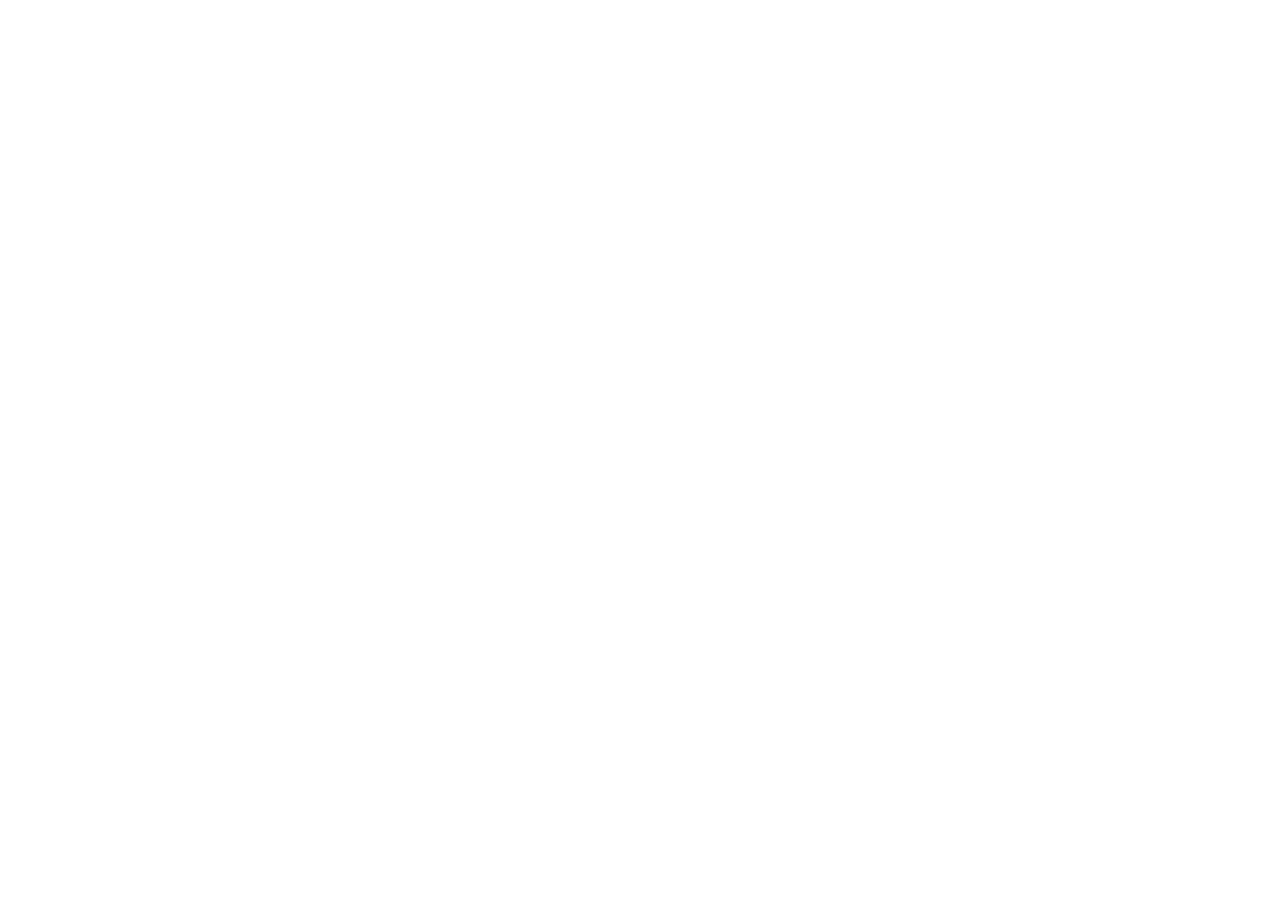
==== index.html @ 6c7f8178 "boiller" ====
<!DOCTYPE html>
<html lang="en">
<head>
    <meta charset="UTF-8">
    <meta name="viewport" content="width=device-width, initial-scale=1.0">
    <title>Document</title>
</head>
<body>
    
</body>
</html>
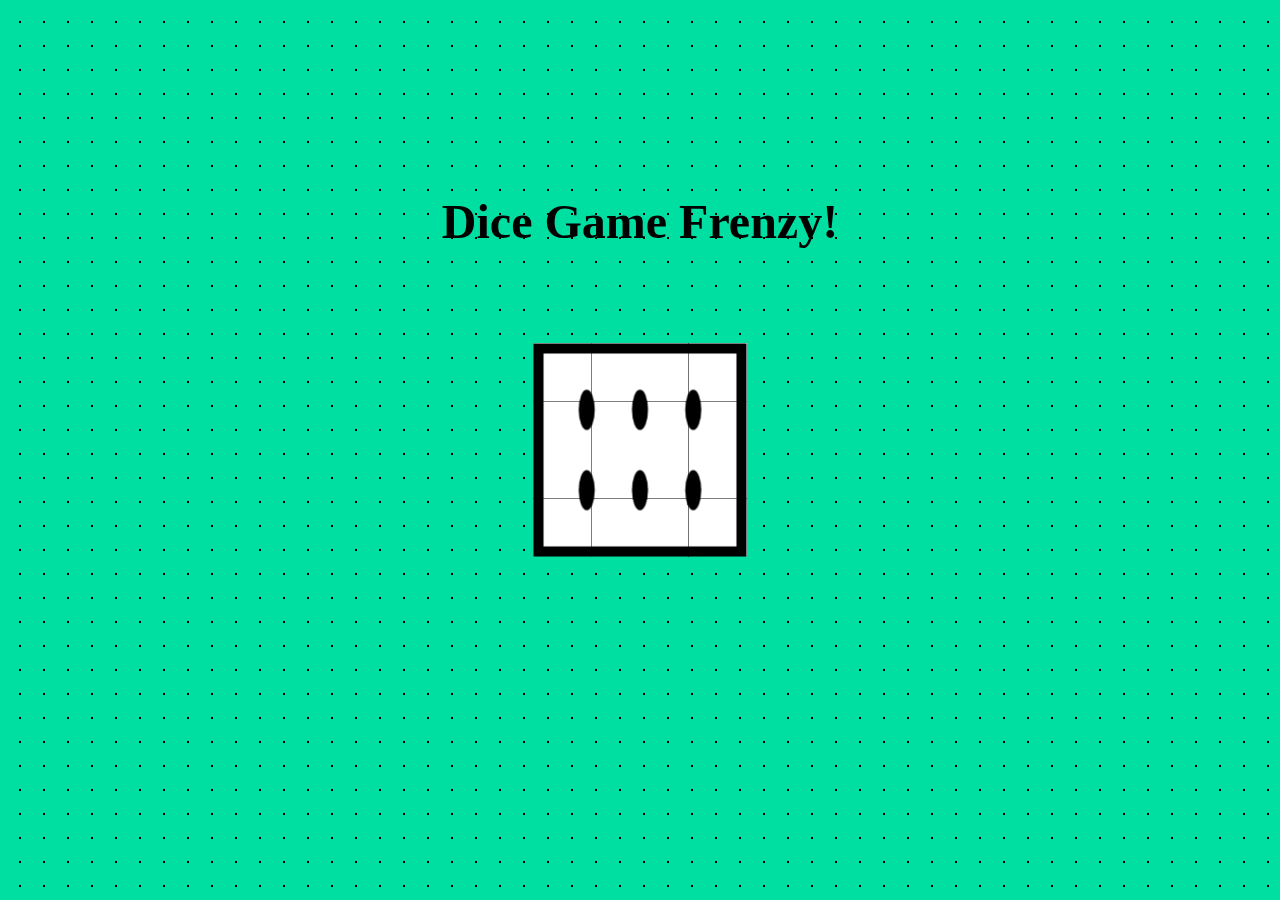
==== commit b7403b21: "chanhed load to index beacuse it loads first" ====
--- a/index.html
+++ b/index.html
@@ -1,11 +1,79 @@
 <!DOCTYPE html>
 <html lang="en">
-<head>
-    <meta charset="UTF-8">
-    <meta name="viewport" content="width=device-width, initial-scale=1.0">
-    <title>Document</title>
-</head>
-<body>
-    
-</body>
-</html>+  <head>
+    <meta charset="UTF-8" />
+    <meta name="viewport" content="width=device-width, initial-scale=1.0" />
+    <title>Loading page</title>
+    <!-- the link goes through the folder then the css  -->
+    <link rel="stylesheet" href="./css/load.css" />
+  </head>
+
+  <body>
+    <div class="loaderViewPort">
+      <h1>Dice Game Frenzy!</h1>
+      <div class="loader">
+        <div class="side front">
+          <div class="dot"></div>
+        </div>
+        <div class="side back">
+          <div class="dotContainer">
+            <div class="dot"></div>
+            <div class="dot"></div>
+            <div class="dot"></div>
+          </div>
+        </div>
+        <div class="side left">
+          <div class="dotContainer">
+            <div class="dot"></div>
+            <div class="dot"></div>
+          </div>
+        </div>
+        <div class="side right">
+          <div class="dotContainer">
+            <div class="subDotContainer">
+              <div class="dot"></div>
+              <div class="dot"></div>
+            </div>
+            <div class="subDotContainer">
+              <div class="dot"></div>
+              <div class="dot"></div>
+            </div>
+          </div>
+        </div>
+        <div class="side top">
+          <div class="dotContainer">
+            <div class="subDotContainer">
+              <div class="dot"></div>
+              <div class="dot"></div>
+            </div>
+            <div class="subDotContainer">
+              <div class="dot"></div>
+            </div>
+            <div class="subDotContainer">
+              <div class="dot"></div>
+              <div class="dot"></div>
+            </div>
+          </div>
+        </div>
+        <div class="side bottom">
+          <div class="dotContainer">
+            <div class="subDotContainer">
+              <div class="dot"></div>
+              <div class="dot"></div>
+            </div>
+            <div class="subDotContainer">
+              <div class="dot"></div>
+              <div class="dot"></div>
+            </div>
+            <div class="subDotContainer">
+              <div class="dot"></div>
+              <div class="dot"></div>
+            </div>
+          </div>
+        </div>
+      </div>
+    </div>
+    <!-- This is the link to the js file here -->
+    <script src="./js/load.js"></script>
+  </body>
+</html>
--- a/css/load.css
+++ b/css/load.css
@@ -0,0 +1,158 @@
+/* great to separate the css for bug control */
+/* loading page css code only!!*/
+
+.loaderViewPort {
+  --BG-COLOR: #00dfa2;
+  width: 160rem; /* Adjust the width as needed */
+  aspect-ratio: 1;
+  border-radius: 50%;
+  perspective: 10000px;
+  display: flex;
+  justify-content: center;
+  align-items: center;
+  border: 4px solid black;
+  animation: changeColor 5s ease infinite;
+  background-color: var(--BG-COLOR);
+  opacity: 1;
+  background-image: radial-gradient(black 1px, transparent 1px),
+    radial-gradient(black 1px, var(--BG-COLOR) 1px);
+  background-size: 24px 24px;
+  position: fixed;
+  top: 50%;
+  left: 50%;
+  transform: translate(-50%, -50%);
+}
+
+h1 {
+  position: absolute;
+  top: 40%; /* This controls the height of the h1 */
+  color: black;
+  font-size: 3rem;
+  font-weight: 900;
+  z-index: 1;
+  text-align: center;
+  margin: 0;
+}
+
+.loader {
+  /* Container for the dice*/
+  position: relative; /* Ensure positioning context for absolute positioning */
+  display: flex;
+  flex-direction: column; /* Ensure the heading is on top of the loader */
+  justify-content: center;
+  align-items: center;
+  transform: rotateX(90deg);
+  transform-style: preserve-3d;
+  animation: revolve 2s ease infinite;
+}
+
+.dot {
+  width: 1rem;
+  aspect-ratio: 0.4;
+  background-color: black;
+  border-radius: 110%;
+}
+.dotContainer {
+  /* Flexbox to arrange dots horizontally */
+  width: 100%;
+  height: 100%;
+  display: flex;
+  justify-content: space-around;
+  align-items: center;
+}
+.subDotContainer {
+  /* Flexbox to arrange dots vertically */
+  height: 100%;
+  display: flex;
+  flex-direction: column;
+  justify-content: space-around;
+}
+.left .dotContainer {
+  transform: rotate(45deg);
+}
+.side {
+  /* Actual sides of the dice */
+  background-color: rgba(255, 345, 255, 1);
+  padding: 1rem;
+  position: absolute;
+  width: 10em; /* Varying this will vary the Dice's size */
+  aspect-ratio: 1;
+  display: flex;
+  justify-content: center;
+  align-items: center;
+  border: 10px solid black;
+}
+.front {
+  transform: translateZ(3rem);
+}
+.back {
+  transform: translateZ(-3rem);
+}
+.back .dotContainer {
+  transform: rotate(-45deg);
+}
+.left {
+  transform: rotateY(90deg) translateZ(3rem);
+}
+.right {
+  transform: rotateY(90deg) translateZ(-3rem);
+}
+.bottom {
+  transform: translateY(3rem) rotateX(90deg);
+}
+.top {
+  transform: translateY(-3rem) rotateX(90deg);
+}
+@keyframes revolve {
+  0% {
+    transform: rotate3d(1, 0, 0, 0deg) rotate3d(0, 1, 0, 0deg)
+      rotate3d(0, 0, 1, 0deg);
+  }
+  20% {
+    transform: rotate3d(1, 0, 0, 72deg) rotate3d(0, 1, 0, 72deg)
+      rotate3d(0, 0, 1, 72deg);
+  }
+  40% {
+    transform: rotate3d(1, 0, 0, 148deg) rotate3d(0, 1, 0, 148deg)
+      rotate3d(0, 0, 1, 148deg);
+  }
+  60% {
+    transform: rotate3d(1, 0, 0, 216deg) rotate3d(0, 1, 0, 216deg)
+      rotate3d(0, 0, 1, 216deg);
+  }
+  80% {
+    transform: rotate3d(1, 0, 0, 288deg) rotate3d(0, 1, 0, 288deg)
+      rotate3d(0, 0, 1, 288deg);
+  }
+  100% {
+    transform: rotate3d(1, 0, 0, 360deg) rotate3d(0, 1, 0, 360deg)
+      rotate3d(0, 0, 1, 360deg);
+  }
+}
+@keyframes changeColor {
+  /*we can change the colours of the loader or use a different one depending on our design*/
+  0% {
+    background-color: #00dfa2;
+    background-position: 0px, 0px;
+  }
+  20% {
+    --BG-COLOR: #f72798;
+    background-position: 24px, 24px;
+  }
+  40% {
+    --BG-COLOR: #f57d1f;
+    background-position: 36px, 36px;
+  }
+  60% {
+    --BG-COLOR: #16ff00;
+    background-position: 24px, 24px;
+  }
+  80% {
+    --BG-COLOR: #ff004d;
+    background-position: 36px, 36px;
+  }
+  100% {
+    --BG-COLOR: #00dfa2;
+    background-position: 24px, 24px;
+  }
+}
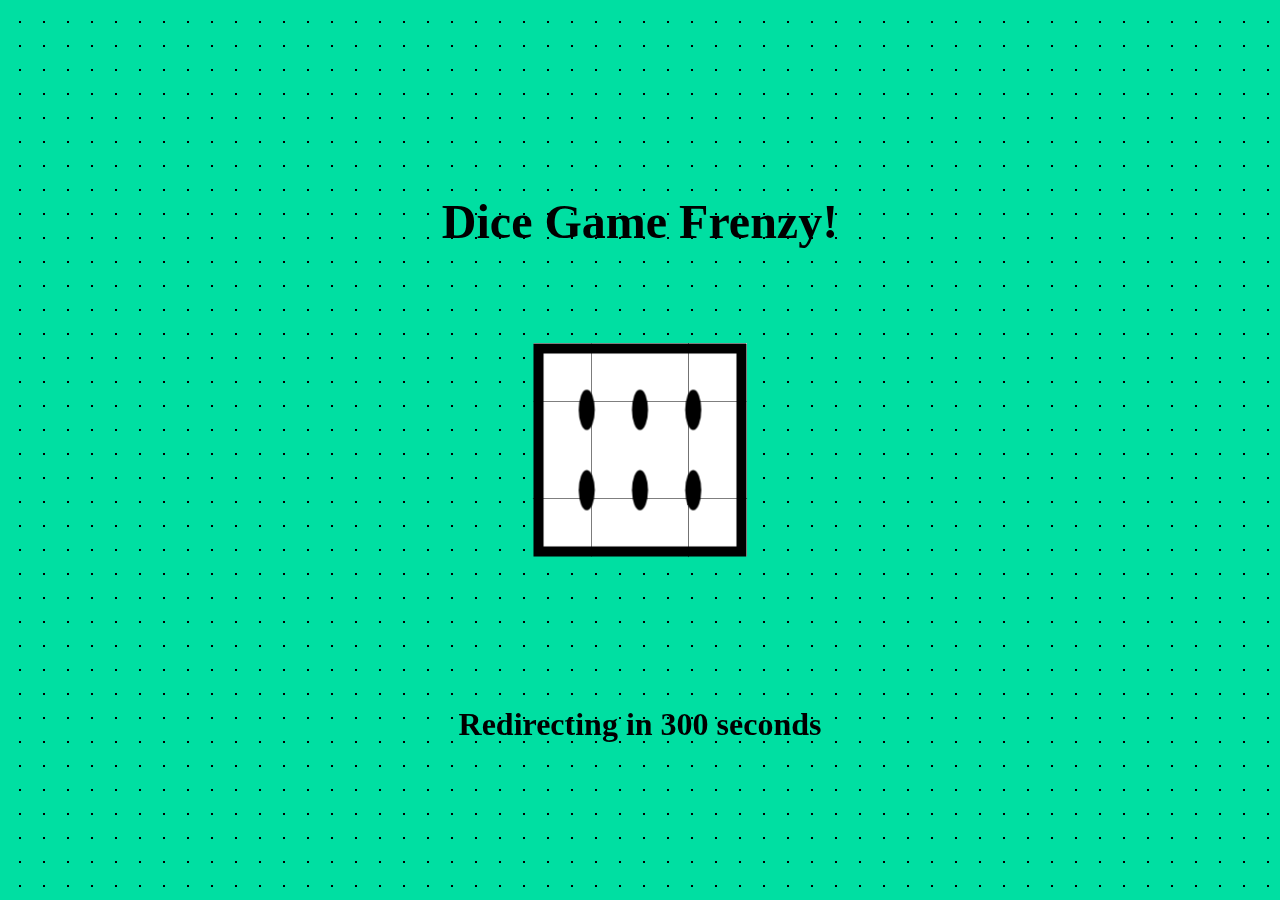
==== commit b11a6ac8: "finalized loading page" ====
--- a/index.html
+++ b/index.html
@@ -11,6 +11,7 @@
   <body>
     <div class="loaderViewPort">
       <h1>Dice Game Frenzy!</h1>
+      <div id="countdownDisplay"></div>
       <div class="loader">
         <div class="side front">
           <div class="dot"></div>
--- a/css/load.css
+++ b/css/load.css
@@ -33,7 +33,15 @@
   text-align: center;
   margin: 0;
 }
-
+#countdownDisplay {
+  position: absolute;
+  top: 60%;
+  color: black;
+  font-size: 2rem;
+  font-weight: 900;
+  z-index: 1;
+  text-align: center;
+}
 .loader {
   /* Container for the dice*/
   position: relative; /* Ensure positioning context for absolute positioning */
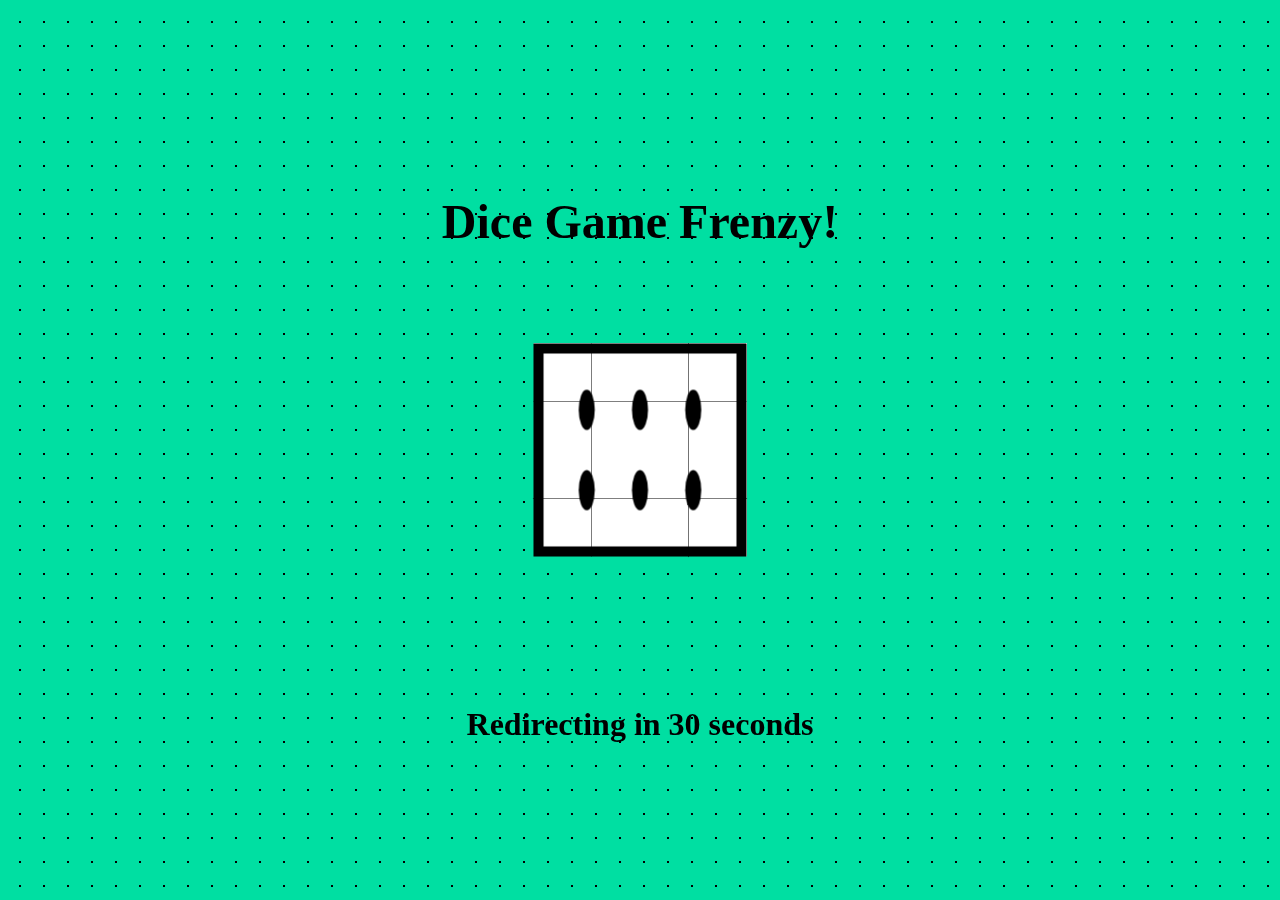
==== commit e6875b55: "bug fix .html" ====
--- a/index.html
+++ b/index.html
@@ -5,7 +5,7 @@
     <meta name="viewport" content="width=device-width, initial-scale=1.0" />
     <title>Loading page</title>
     <!-- the link goes through the folder then the css  -->
-    <link rel="stylesheet" href="./css/load.css" />
+    <link rel="stylesheet" href="/css/load.css" />
   </head>
 
   <body>
@@ -75,6 +75,6 @@
       </div>
     </div>
     <!-- This is the link to the js file here -->
-    <script src="./js/load.js"></script>
+    <script src="/js/load.js"></script>
   </body>
 </html>
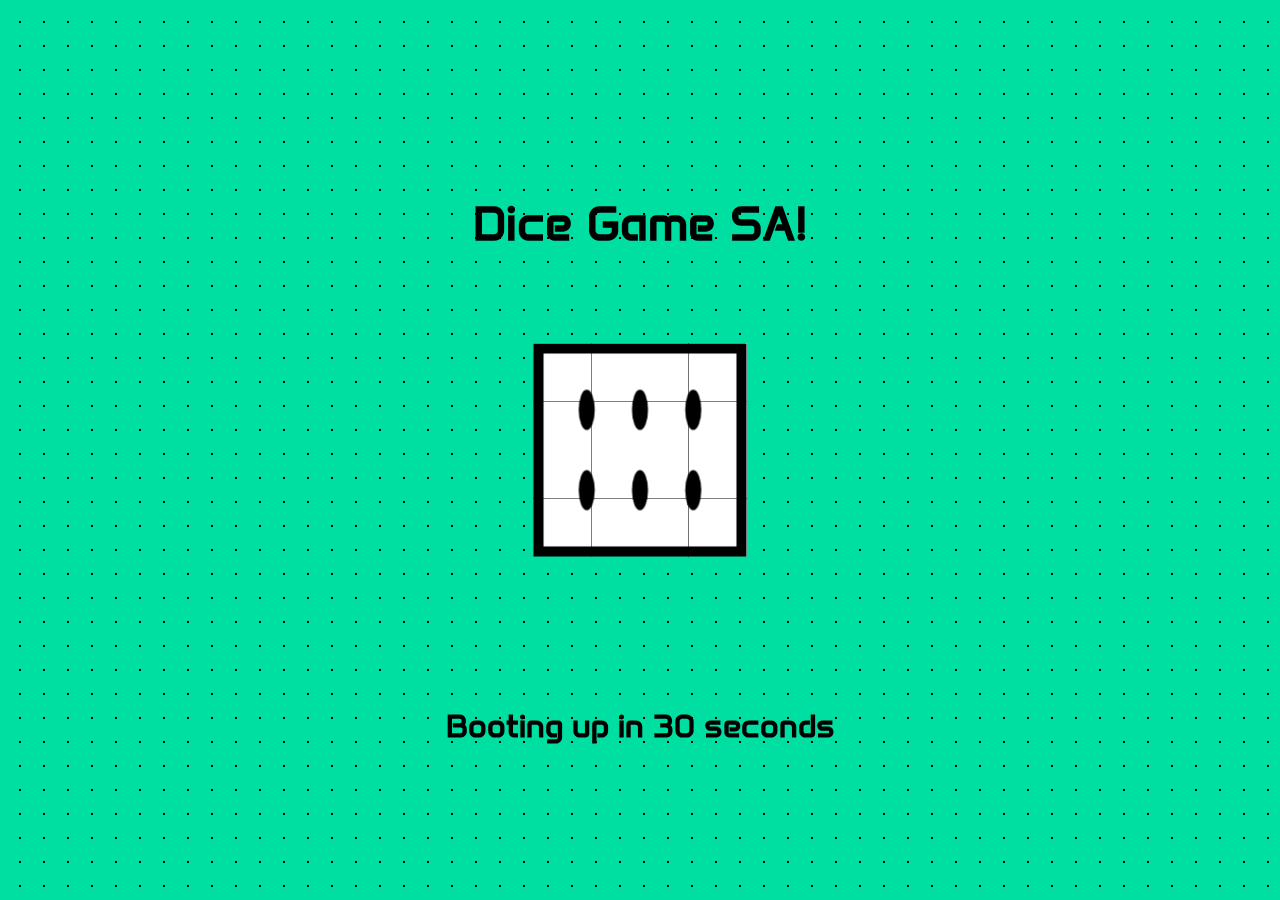
==== commit 8e6f5d20: "rough edits" ====
--- a/index.html
+++ b/index.html
@@ -6,11 +6,18 @@
     <title>Loading page</title>
     <!-- the link goes through the folder then the css  -->
     <link rel="stylesheet" href="/css/load.css" />
+    <!-- Google font link -->
+    <link rel="preconnect" href="https://fonts.googleapis.com" />
+    <link rel="preconnect" href="https://fonts.gstatic.com" crossorigin />
+    <link
+      href="https://fonts.googleapis.com/css2?family=Anta&display=swap"
+      rel="stylesheet"
+    />
   </head>
 
   <body>
     <div class="loaderViewPort">
-      <h1>Dice Game Frenzy!</h1>
+      <h1>Dice Game SA!</h1>
       <div id="countdownDisplay"></div>
       <div class="loader">
         <div class="side front">
--- a/css/load.css
+++ b/css/load.css
@@ -1,5 +1,9 @@
 /* great to separate the css for bug control */
 /* loading page css code only!!*/
+
+body {
+  font-family: Anta, sans-serif;
+}
 
 .loaderViewPort {
   --BG-COLOR: #00dfa2;
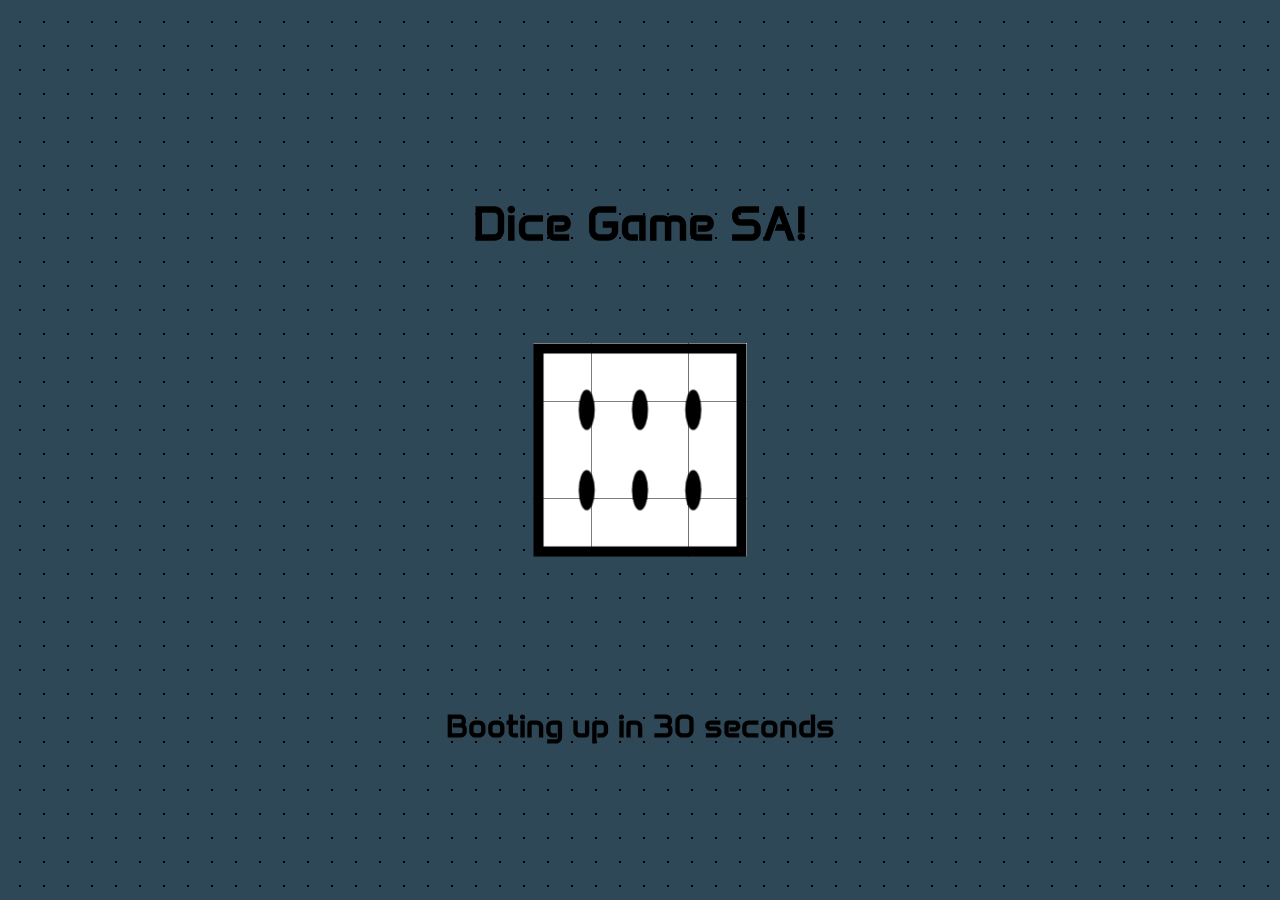
==== commit 2a86c523: "fixed rule page" ====
--- a/index.html
+++ b/index.html
@@ -5,6 +5,7 @@
     <meta name="viewport" content="width=device-width, initial-scale=1.0" />
     <title>Loading page</title>
     <!-- the link goes through the folder then the css  -->
+    <!-- please call me if you have issues linking  -->
     <link rel="stylesheet" href="/css/load.css" />
     <!-- Google font link -->
     <link rel="preconnect" href="https://fonts.googleapis.com" />
--- a/css/load.css
+++ b/css/load.css
@@ -6,7 +6,7 @@
 }
 
 .loaderViewPort {
-  --BG-COLOR: #00dfa2;
+  --BG-COLOR: #2f4858;
   width: 160rem; /* Adjust the width as needed */
   aspect-ratio: 1;
   border-radius: 50%;
@@ -144,27 +144,27 @@
 @keyframes changeColor {
   /*we can change the colours of the loader or use a different one depending on our design*/
   0% {
-    background-color: #00dfa2;
+    background-color: #2f4858;
     background-position: 0px, 0px;
   }
   20% {
-    --BG-COLOR: #f72798;
+    --BG-COLOR: #3b3b06;
     background-position: 24px, 24px;
   }
   40% {
-    --BG-COLOR: #f57d1f;
+    --BG-COLOR: #27421b;
     background-position: 36px, 36px;
   }
   60% {
-    --BG-COLOR: #16ff00;
+    --BG-COLOR: #124632;
     background-position: 24px, 24px;
   }
   80% {
-    --BG-COLOR: #ff004d;
+    --BG-COLOR: #034846;
     background-position: 36px, 36px;
   }
   100% {
-    --BG-COLOR: #00dfa2;
+    --BG-COLOR: #164953;
     background-position: 24px, 24px;
   }
 }
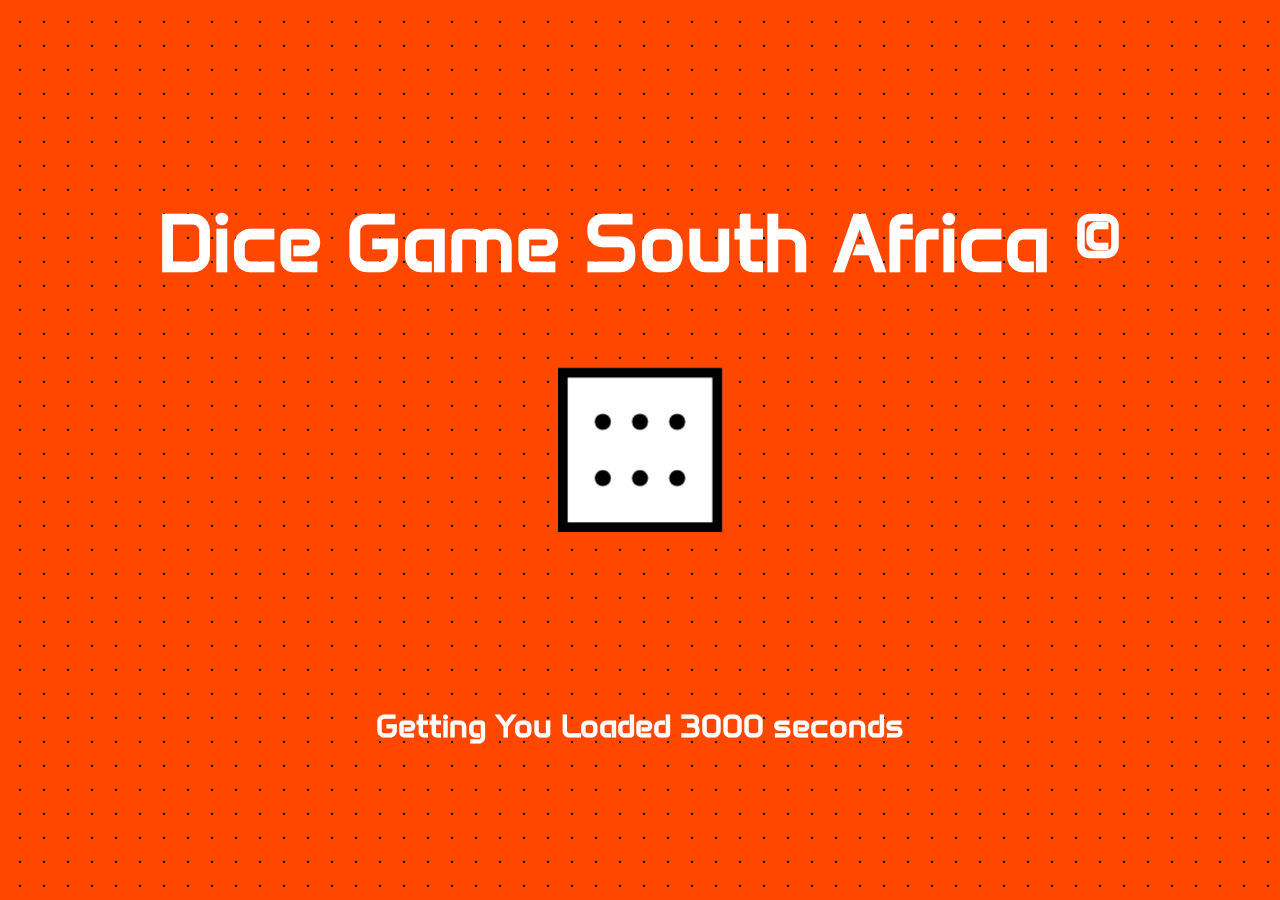
==== commit 955c3b0d: "index done" ====
--- a/index.html
+++ b/index.html
@@ -18,7 +18,7 @@
 
   <body>
     <div class="loaderViewPort">
-      <h1>Dice Game SA!</h1>
+      <h1>Dice Game South Africa &copy;</h1>
       <div id="countdownDisplay"></div>
       <div class="loader">
         <div class="side front">
--- a/css/load.css
+++ b/css/load.css
@@ -6,7 +6,7 @@
 }
 
 .loaderViewPort {
-  --BG-COLOR: #2f4858;
+  --BG-COLOR: #ff4700;
   width: 160rem; /* Adjust the width as needed */
   aspect-ratio: 1;
   border-radius: 50%;
@@ -14,8 +14,8 @@
   display: flex;
   justify-content: center;
   align-items: center;
-  border: 4px solid black;
-  animation: changeColor 5s ease infinite;
+  border: 10px solid black;
+  animation: changeColor 4s ease infinite;
   background-color: var(--BG-COLOR);
   opacity: 1;
   background-image: radial-gradient(black 1px, transparent 1px),
@@ -30,8 +30,8 @@
 h1 {
   position: absolute;
   top: 40%; /* This controls the height of the h1 */
-  color: black;
-  font-size: 3rem;
+  color: white;
+  font-size: 5rem;
   font-weight: 900;
   z-index: 1;
   text-align: center;
@@ -40,7 +40,7 @@
 #countdownDisplay {
   position: absolute;
   top: 60%;
-  color: black;
+  color: white;
   font-size: 2rem;
   font-weight: 900;
   z-index: 1;
@@ -60,7 +60,7 @@
 
 .dot {
   width: 1rem;
-  aspect-ratio: 0.4;
+  aspect-ratio: 1;
   background-color: black;
   border-radius: 110%;
 }
@@ -87,7 +87,7 @@
   background-color: rgba(255, 345, 255, 1);
   padding: 1rem;
   position: absolute;
-  width: 10em; /* Varying this will vary the Dice's size */
+  width: 7em; /* Varying this will vary the Dice's size */
   aspect-ratio: 1;
   display: flex;
   justify-content: center;
@@ -144,27 +144,27 @@
 @keyframes changeColor {
   /*we can change the colours of the loader or use a different one depending on our design*/
   0% {
-    background-color: #2f4858;
+    background-color: #00ff47;
     background-position: 0px, 0px;
   }
   20% {
-    --BG-COLOR: #3b3b06;
+    --BG-COLOR: #ff00b8;
     background-position: 24px, 24px;
   }
   40% {
-    --BG-COLOR: #27421b;
+    --BG-COLOR: #00b8ff;
     background-position: 36px, 36px;
   }
   60% {
-    --BG-COLOR: #124632;
+    --BG-COLOR: #ff4700;
     background-position: 24px, 24px;
   }
   80% {
-    --BG-COLOR: #034846;
+    --BG-COLOR: #4700ff;
     background-position: 36px, 36px;
   }
   100% {
-    --BG-COLOR: #164953;
+    --BG-COLOR: #ff00b8;
     background-position: 24px, 24px;
   }
 }
